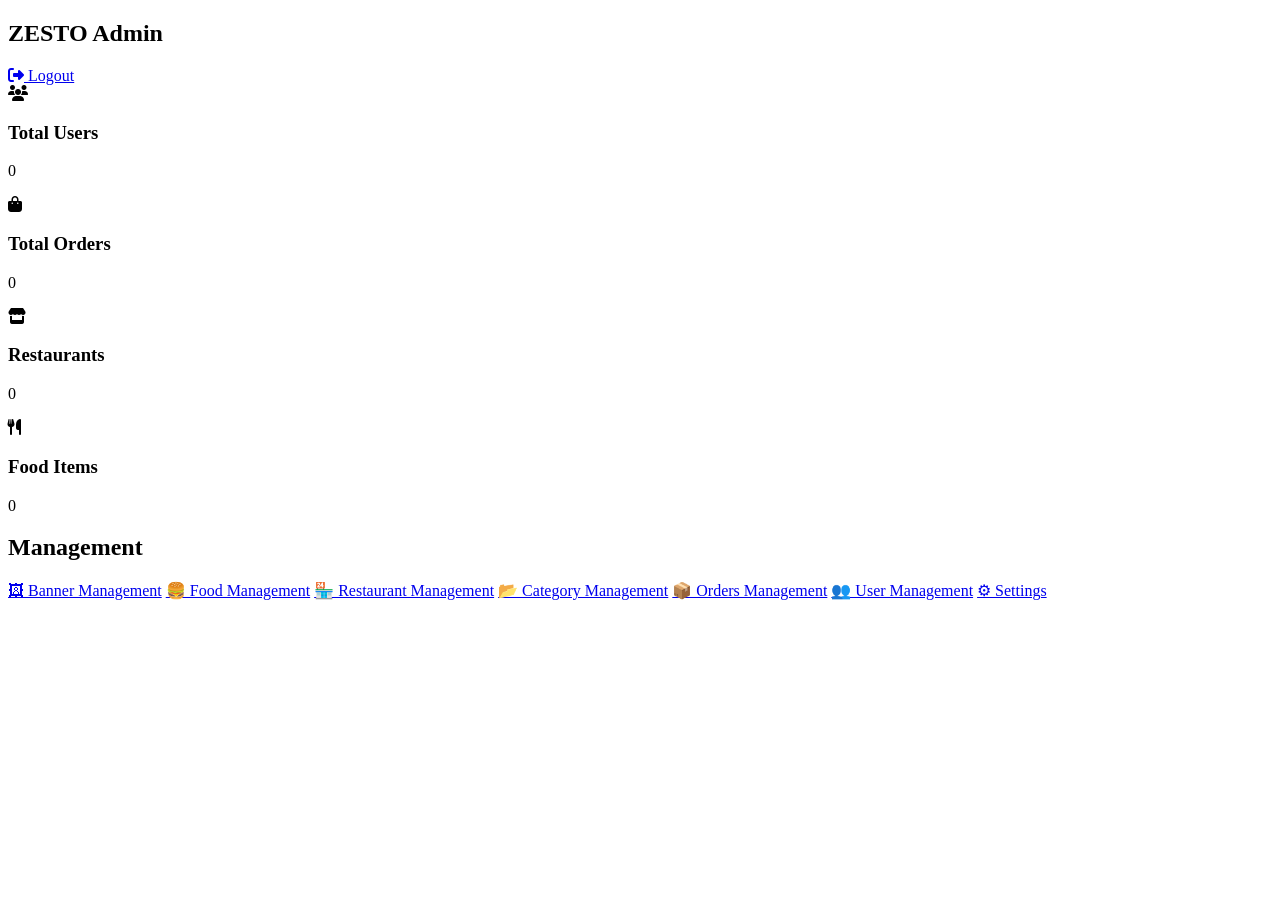
==== dashboard.html @ 7f21f7d4 "Create dashboard.html" ====
<!DOCTYPE html>
<html lang="en">

<head>

<meta charset="UTF-8">
<meta name="viewport" content="width=device-width, initial-scale=1.0">

<title>ZESTO Admin Dashboard</title>

<link rel="stylesheet" href="dashboard.css">

<link href="https://fonts.googleapis.com/css2?family=Poppins:wght@300;400;600;700&display=swap" rel="stylesheet">

<link rel="stylesheet" href="https://cdnjs.cloudflare.com/ajax/libs/font-awesome/6.6.0/css/all.min.css">

</head>

<body>

<header class="header">

<h2>ZESTO Admin</h2>

<a href="admin-login.html" class="logout">
<i class="fa-solid fa-right-from-bracket"></i>
Logout
</a>

</header>

<div class="dashboard">

<div class="card">
<i class="fa-solid fa-users"></i>
<h3>Total Users</h3>
<p>0</p>
</div>

<div class="card">
<i class="fa-solid fa-bag-shopping"></i>
<h3>Total Orders</h3>
<p>0</p>
</div>

<div class="card">
<i class="fa-solid fa-store"></i>
<h3>Restaurants</h3>
<p>0</p>
</div>

<div class="card">
<i class="fa-solid fa-utensils"></i>
<h3>Food Items</h3>
<p>0</p>
</div>

</div>

<h2 class="section-title">Management</h2>

<div class="menu">

<a href="#">🖼 Banner Management</a>

<a href="#">🍔 Food Management</a>

<a href="#">🏪 Restaurant Management</a>

<a href="#">📂 Category Management</a>

<a href="#">📦 Orders Management</a>

<a href="#">👥 User Management</a>

<a href="#">⚙ Settings</a>

</div>

<script src="dashboard.js"></script>

</body>

  </html>
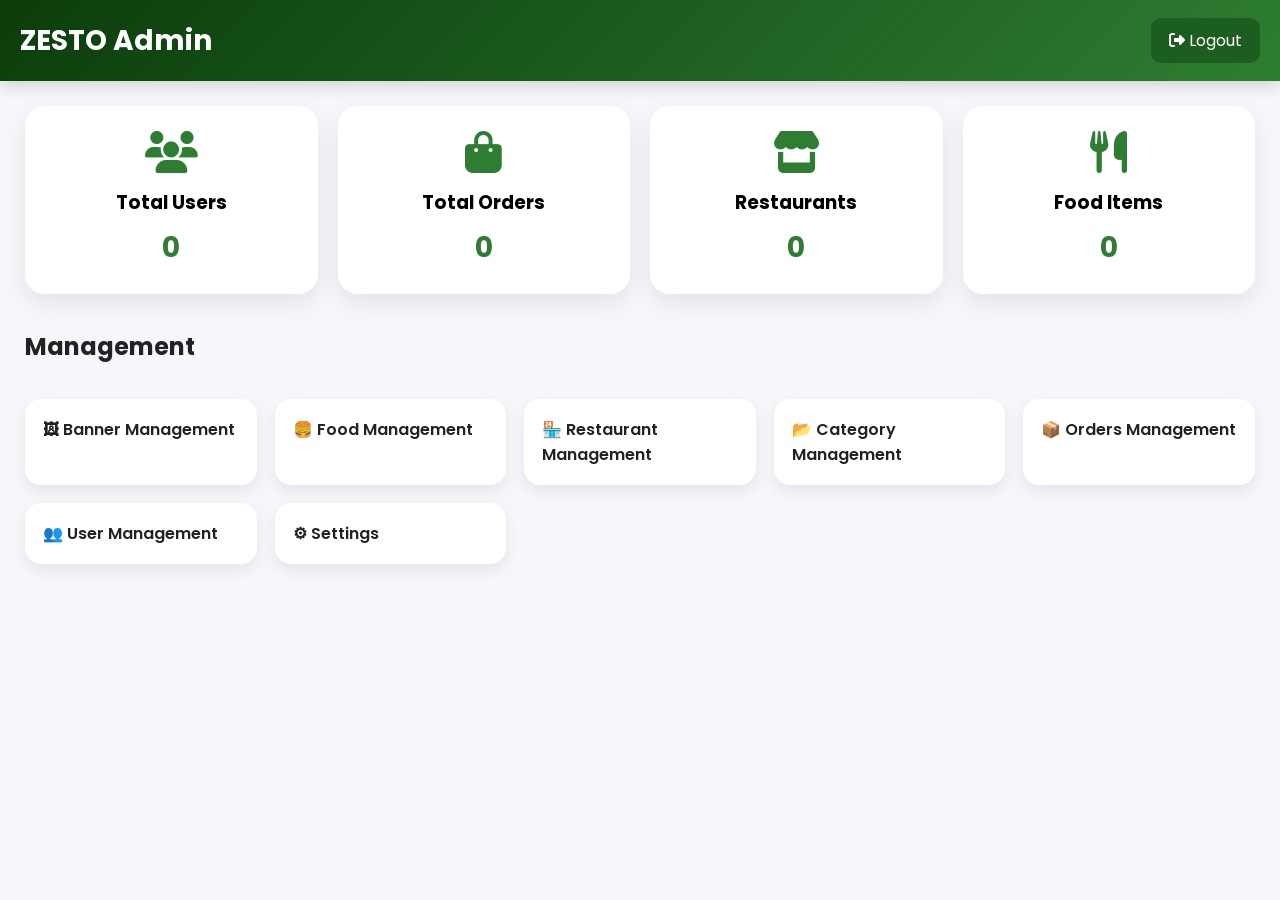
==== commit 8ab5d989: "Update dashboard.html" ====
--- a/dashboard.html
+++ b/dashboard.html
@@ -61,8 +61,7 @@
 
 <div class="menu">
 
-<a href="#">🖼 Banner Management</a>
-
+<a href="banner.html">🖼 Banner Management</a>
 <a href="#">🍔 Food Management</a>
 
 <a href="#">🏪 Restaurant Management</a>
--- a/dashboard.css
+++ b/dashboard.css
@@ -0,0 +1,105 @@
+/* ===========================
+   ZESTO ADMIN DASHBOARD
+=========================== */
+
+*{
+    margin:0;
+    padding:0;
+    box-sizing:border-box;
+    font-family:'Poppins',sans-serif;
+}
+
+body{
+    background:#f5f7fa;
+}
+
+.header{
+    background:linear-gradient(135deg,#0B3D0B,#2E7D32);
+    color:#fff;
+    padding:18px 20px;
+    display:flex;
+    justify-content:space-between;
+    align-items:center;
+    box-shadow:0 5px 15px rgba(0,0,0,.15);
+}
+
+.header h2{
+    font-size:28px;
+}
+
+.logout{
+    text-decoration:none;
+    color:#fff;
+    background:#1B5E20;
+    padding:10px 18px;
+    border-radius:10px;
+    transition:.3s;
+}
+
+.logout:hover{
+    background:#145214;
+}
+
+.dashboard{
+    display:grid;
+    grid-template-columns:repeat(auto-fit,minmax(180px,1fr));
+    gap:20px;
+    padding:25px;
+}
+
+.card{
+    background:#fff;
+    border-radius:20px;
+    padding:25px;
+    text-align:center;
+    box-shadow:0 10px 25px rgba(0,0,0,.08);
+    transition:.3s;
+}
+
+.card:hover{
+    transform:translateY(-6px);
+}
+
+.card i{
+    font-size:42px;
+    color:#2E7D32;
+    margin-bottom:15px;
+}
+
+.card h3{
+    margin-bottom:10px;
+}
+
+.card p{
+    font-size:28px;
+    font-weight:700;
+    color:#2E7D32;
+}
+
+.section-title{
+    margin:10px 25px;
+    color:#222;
+}
+
+.menu{
+    display:grid;
+    grid-template-columns:repeat(auto-fit,minmax(220px,1fr));
+    gap:18px;
+    padding:25px;
+}
+
+.menu a{
+    text-decoration:none;
+    background:#fff;
+    color:#222;
+    padding:18px;
+    border-radius:16px;
+    box-shadow:0 6px 15px rgba(0,0,0,.08);
+    transition:.3s;
+    font-weight:600;
+}
+
+.menu a:hover{
+    background:#2E7D32;
+    color:#fff;
+}
